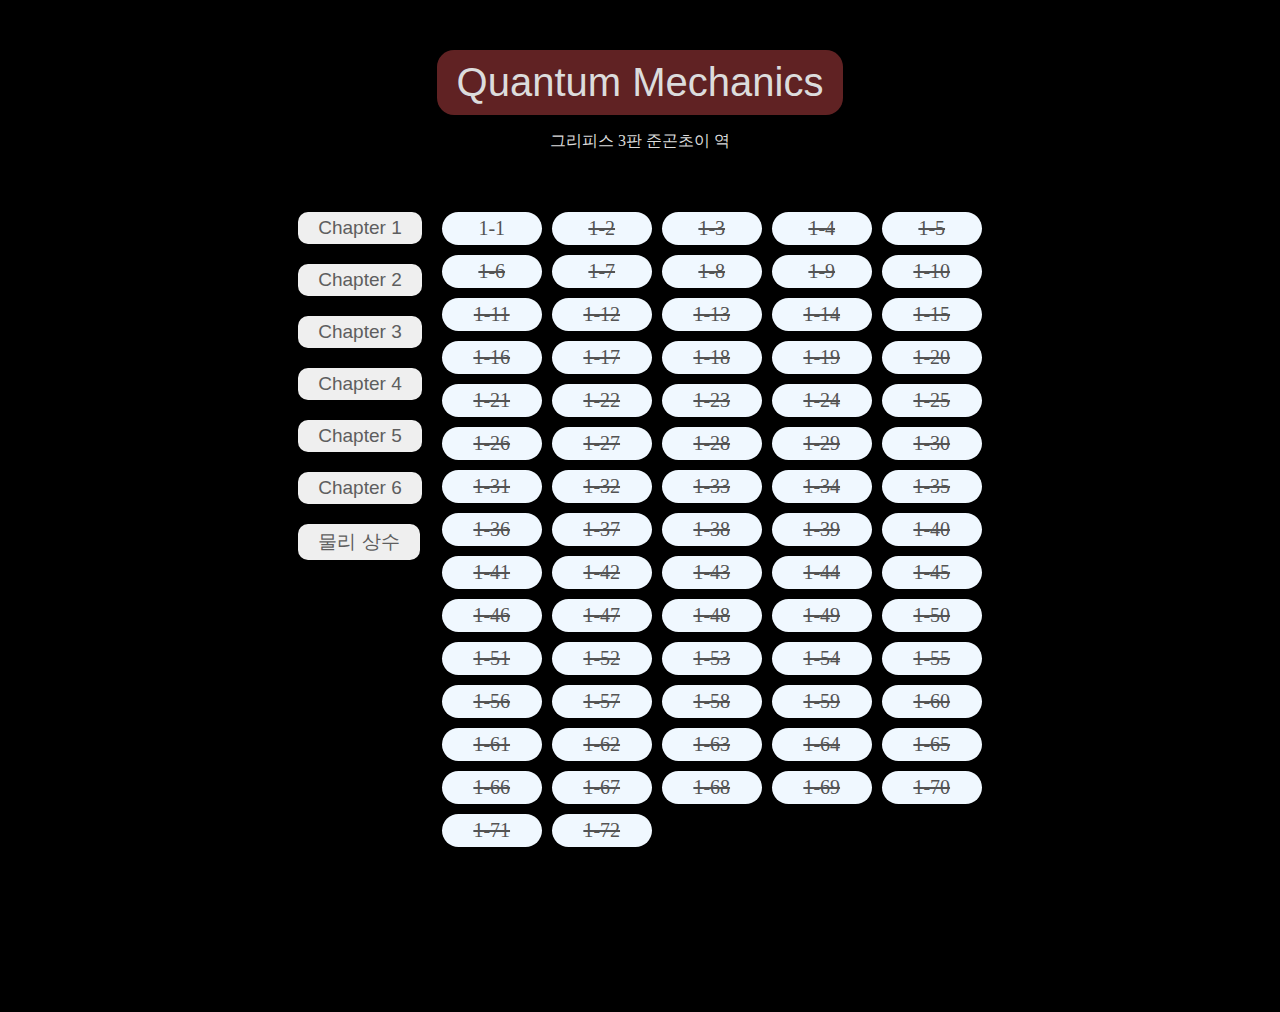
==== index.html @ 4078b090 "Update and rename website.html to index.html" ====
<!DOCTYPE html>
<html>
  <head>

    <meta charset="UTF-8">

    <title>그리피스 양자역학 문제풀이 </title>
    <link rel="stylesheet" href="css file/main.css">

    <style>
    
    </style>
  </head>
  <body style="background-color:black;">
    <div class="Maintitlebox">
      <button class="Maintitle">
        Quantum Mechanics
      </button>
      <p style="color:rgb(220, 220, 220); font-family: toss;">
        그리피스 3판 준곤초이 역
      </p>
    </div>
    <div class="underbox">
      <div class="leftbox">
        <button class = "chapter">
          Chapter 1
        </button>
        <button class = "chapter">
          Chapter 2
        </button>
        <button class = "chapter">
          Chapter 3
        </button>
        <button class = "chapter">
          Chapter 4
        </button>
        <button class = "chapter">
          Chapter 5
        </button>
        <button class = "chapter">
          Chapter 6
        </button>
        <button onclick="window.location.href = '1-1.html';"; class = "chapter">
          물리 상수
        </button>
      </div>
      <div class="rightbox">
        <div class ="ploblems">
          <botton class="eachprob", style="text-decoration:none;">
            1-1
          </botton>
          <botton class="eachprob">
            1-2
          </botton>
          <botton class="eachprob">
            1-3
          </botton>
          <botton class="eachprob">
            1-4
          </botton>
          <botton class="eachprob">
            1-5
          </botton>
          <botton class="eachprob">
            1-6
          </botton>
          <botton class="eachprob">
            1-7
          </botton>
          <botton class="eachprob">
            1-8
          </botton>
          <botton class="eachprob">
            1-9
          </botton>
          <botton class="eachprob">
            1-10
          </botton>
          <botton class="eachprob">
            1-11
          </botton>
          <botton class="eachprob">
            1-12
          </botton>
          <botton class="eachprob">
            1-13
          </botton>
          <botton class="eachprob">
            1-14
          </botton>
          <botton class="eachprob">
            1-15
          </botton>
          <botton class="eachprob">
            1-16
          </botton>
          <botton class="eachprob">
            1-17
          </botton>
          <botton class="eachprob">
            1-18
          </botton>
          <botton class="eachprob">
            1-19
          </botton>
          <botton class="eachprob">
            1-20
          </botton>
          <botton class="eachprob">
            1-21
          </botton>
          <botton class="eachprob">
            1-22
          </botton>
          <botton class="eachprob">
            1-23
          </botton>
          <botton class="eachprob">
            1-24
          </botton>
          <botton class="eachprob">
            1-25
          </botton>
          <botton class="eachprob">
            1-26
          </botton>
          <botton class="eachprob">
            1-27
          </botton>
          <botton class="eachprob">
            1-28
          </botton>
          <botton class="eachprob">
            1-29
          </botton>
          <botton class="eachprob">
            1-30
          </botton>
          <botton class="eachprob">
            1-31
          </botton>
          <botton class="eachprob">
            1-32
          </botton>
          <botton class="eachprob">
            1-33
          </botton>
          <botton class="eachprob">
            1-34
          </botton>
          <botton class="eachprob">
            1-35
          </botton>
          <botton class="eachprob">
            1-36
          </botton>
          <botton class="eachprob">
            1-37
          </botton>
          <botton class="eachprob">
            1-38
          </botton>
          <botton class="eachprob">
            1-39
          </botton>
          <botton class="eachprob">
            1-40
          </botton>
          <botton class="eachprob">
            1-41
          </botton>
          <botton class="eachprob">
            1-42
          </botton>
          <botton class="eachprob">
            1-43
          </botton>
          <botton class="eachprob">
            1-44
          </botton>
          <botton class="eachprob">
            1-45
          </botton>
          <botton class="eachprob">
            1-46
          </botton>
          <botton class="eachprob">
            1-47
          </botton>
          <botton class="eachprob">
            1-48
          </botton>
          <botton class="eachprob">
            1-49
          </botton>
          <botton class="eachprob">
            1-50
          </botton>
          <botton class="eachprob">
            1-51
          </botton>
          <botton class="eachprob">
            1-52
          </botton>
          <botton class="eachprob">
            1-53
          </botton>
          <botton class="eachprob">
            1-54
          </botton>
          <botton class="eachprob">
            1-55
          </botton>
          <botton class="eachprob">
            1-56
          </botton>
          <botton class="eachprob">
            1-57
          </botton>
          <botton class="eachprob">
            1-58
          </botton>
          <botton class="eachprob">
            1-59
          </botton>
          <botton class="eachprob">
            1-60
          </botton>
          <botton class="eachprob">
            1-61
          </botton>
          <botton class="eachprob">
            1-62
          </botton>
          <botton class="eachprob">
            1-63
          </botton>
          <botton class="eachprob">
            1-64
          </botton>
          <botton class="eachprob">
            1-65
          </botton>
          <botton class="eachprob">
            1-66
          </botton>
          <botton class="eachprob">
            1-67
          </botton>
          <botton class="eachprob">
            1-68
          </botton>
          <botton class="eachprob">
            1-69
          </botton>
          <botton class="eachprob">
            1-70
          </botton>
          <botton class="eachprob">
            1-71
          </botton>
          <botton class="eachprob">
            1-72
          </botton>
        </div>
      </div>
    </div>
  </body>
</html>
---- css file/main.css ----
p {
  font-family: Arial;
}

.Maintitlebox{
  text-align: center;
  margin-top:50px;
  margin-bottom:40px;
}

.Maintitle{
  font-size: 40px;
  padding-left: 20px;
  padding-right: 20px;
  padding-top: 10px;
  padding-bottom: 10px;
  border: none;
  border-radius: 17px;
  background-color: rgb(96, 34, 35);
  color: rgb(220, 220, 220);
}
.Maintitle:hover{
  cursor:pointer;
}


.underbox{
  display:flex;
  justify-content: center;
  align-items: center;
  height: 800px;
}

.leftbox{
  display:inline-block;
  height: 800px;
  
}

.chapter{
  font-size: 19px;
  color: rgb(94, 94, 94);
  margin-top: 20px;
  margin-right: 20px;
  padding-top: 5px;
  padding-bottom: 5px;
  padding-left: 20px;
  padding-right: 20px;
  border: none;
  border-radius: 10px;
  display: block;
  transition-delay: 0.05s;
  font-family: toss, Arial;
  
}
.chapter:hover{
  opacity: 0.7;
}

.rightbox{
  height: 800px;
  margin-top: 40px;
}

.ploblems{
  display: grid;
  grid-template-columns: 100px 100px 100px 100px 100px;
  text-align: center;
  grid-row-gap: 10px;
  grid-column-gap: 10px;
}

.eachprob{
  font-size: 20px;
  background-color:aliceblue;
  color: rgb(84, 84, 84);
  border-radius: 40px;
  padding-top: 5px;
  padding-bottom: 5px;
  text-decoration: line-through;
}
.eachprob:hover{
  background-color: rgb(161, 170, 255);
  color: white;
}
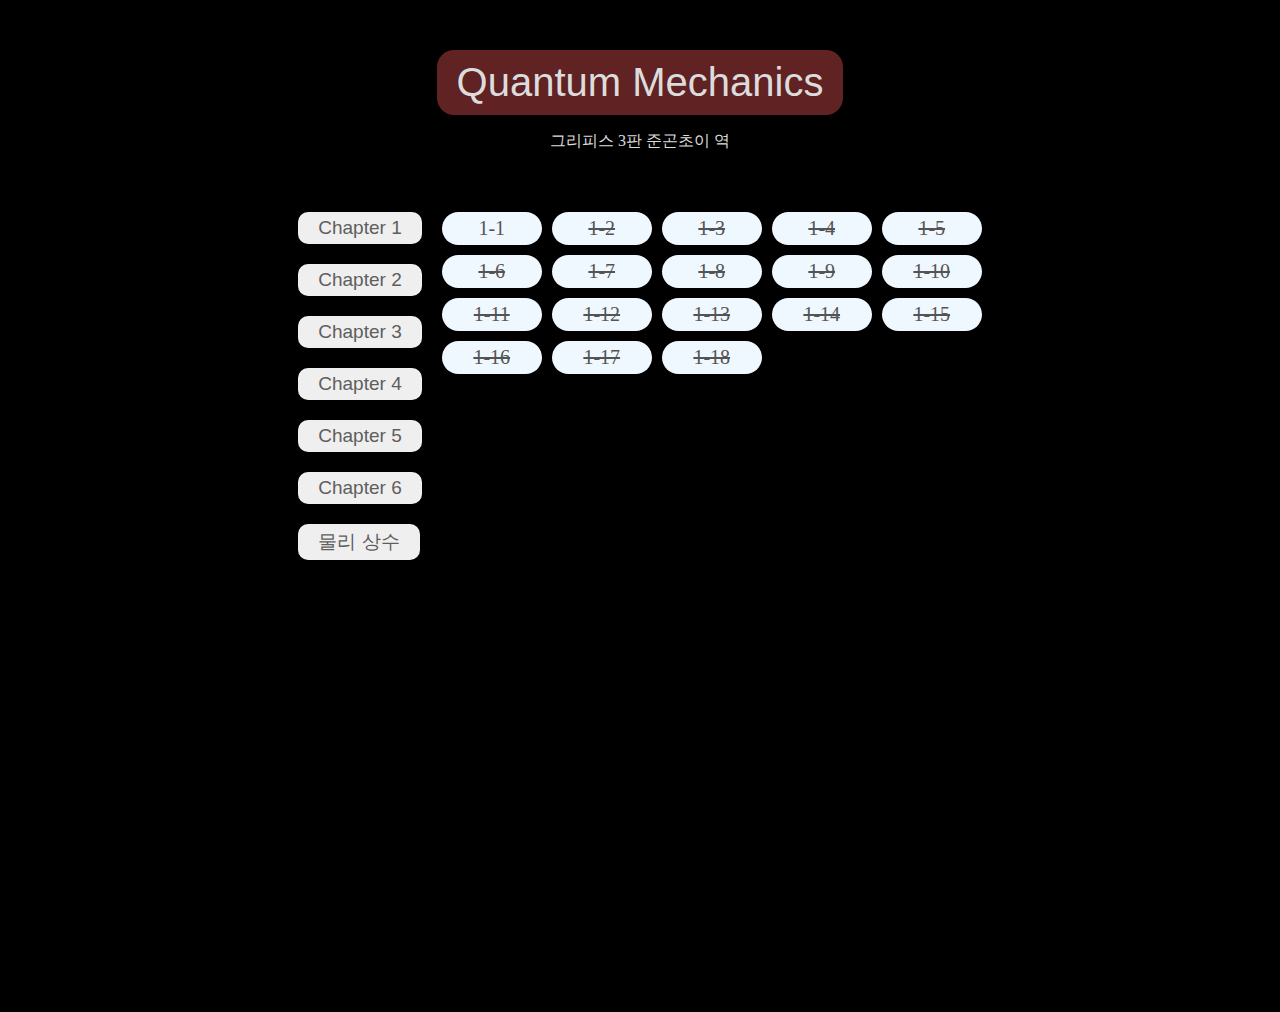
==== commit 8cc11503: "Update index.html" ====
--- a/index.html
+++ b/index.html
@@ -100,168 +100,6 @@
           <botton class="eachprob">
             1-18
           </botton>
-          <botton class="eachprob">
-            1-19
-          </botton>
-          <botton class="eachprob">
-            1-20
-          </botton>
-          <botton class="eachprob">
-            1-21
-          </botton>
-          <botton class="eachprob">
-            1-22
-          </botton>
-          <botton class="eachprob">
-            1-23
-          </botton>
-          <botton class="eachprob">
-            1-24
-          </botton>
-          <botton class="eachprob">
-            1-25
-          </botton>
-          <botton class="eachprob">
-            1-26
-          </botton>
-          <botton class="eachprob">
-            1-27
-          </botton>
-          <botton class="eachprob">
-            1-28
-          </botton>
-          <botton class="eachprob">
-            1-29
-          </botton>
-          <botton class="eachprob">
-            1-30
-          </botton>
-          <botton class="eachprob">
-            1-31
-          </botton>
-          <botton class="eachprob">
-            1-32
-          </botton>
-          <botton class="eachprob">
-            1-33
-          </botton>
-          <botton class="eachprob">
-            1-34
-          </botton>
-          <botton class="eachprob">
-            1-35
-          </botton>
-          <botton class="eachprob">
-            1-36
-          </botton>
-          <botton class="eachprob">
-            1-37
-          </botton>
-          <botton class="eachprob">
-            1-38
-          </botton>
-          <botton class="eachprob">
-            1-39
-          </botton>
-          <botton class="eachprob">
-            1-40
-          </botton>
-          <botton class="eachprob">
-            1-41
-          </botton>
-          <botton class="eachprob">
-            1-42
-          </botton>
-          <botton class="eachprob">
-            1-43
-          </botton>
-          <botton class="eachprob">
-            1-44
-          </botton>
-          <botton class="eachprob">
-            1-45
-          </botton>
-          <botton class="eachprob">
-            1-46
-          </botton>
-          <botton class="eachprob">
-            1-47
-          </botton>
-          <botton class="eachprob">
-            1-48
-          </botton>
-          <botton class="eachprob">
-            1-49
-          </botton>
-          <botton class="eachprob">
-            1-50
-          </botton>
-          <botton class="eachprob">
-            1-51
-          </botton>
-          <botton class="eachprob">
-            1-52
-          </botton>
-          <botton class="eachprob">
-            1-53
-          </botton>
-          <botton class="eachprob">
-            1-54
-          </botton>
-          <botton class="eachprob">
-            1-55
-          </botton>
-          <botton class="eachprob">
-            1-56
-          </botton>
-          <botton class="eachprob">
-            1-57
-          </botton>
-          <botton class="eachprob">
-            1-58
-          </botton>
-          <botton class="eachprob">
-            1-59
-          </botton>
-          <botton class="eachprob">
-            1-60
-          </botton>
-          <botton class="eachprob">
-            1-61
-          </botton>
-          <botton class="eachprob">
-            1-62
-          </botton>
-          <botton class="eachprob">
-            1-63
-          </botton>
-          <botton class="eachprob">
-            1-64
-          </botton>
-          <botton class="eachprob">
-            1-65
-          </botton>
-          <botton class="eachprob">
-            1-66
-          </botton>
-          <botton class="eachprob">
-            1-67
-          </botton>
-          <botton class="eachprob">
-            1-68
-          </botton>
-          <botton class="eachprob">
-            1-69
-          </botton>
-          <botton class="eachprob">
-            1-70
-          </botton>
-          <botton class="eachprob">
-            1-71
-          </botton>
-          <botton class="eachprob">
-            1-72
-          </botton>
         </div>
       </div>
     </div>
